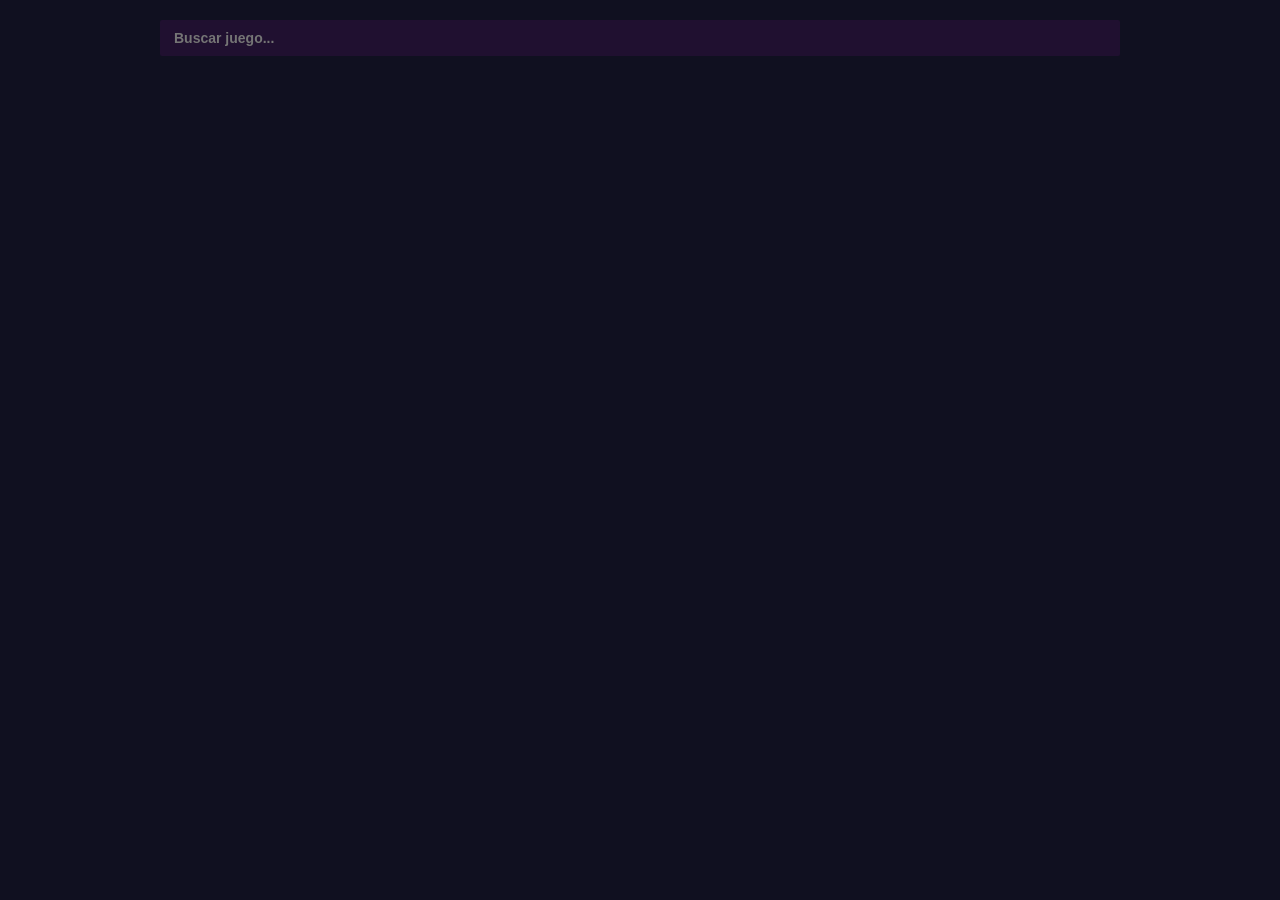
==== index.html @ 11ad7fc9 "Update index.html" ====
<!DOCTYPE html>
<html lang="es">
<head>
    <meta charset="UTF-8">
    <meta name="viewport" content="width=device-width, initial-scale=1.0">
    <title>Lumina Web</title>
    <link rel="icon" type="image/x-icon" href="icon.ico">
    <style>
        * {
            box-sizing: border-box;
            margin: 0;
            padding: 0;
            font-family: Arial, Helvetica, sans-serif;
        }

        body {
            background-color: #101020;
            color: #ffffff;
            display: flex;
            justify-content: center;
            padding: 20px;
        }

        .container {
            width: 100%;
            max-width: 960px;
            margin: 0 auto;
            background-color: #101020;
            display: flex;
            flex-direction: column;
            gap: 15px;
        }

        .search-container {
            width: 100%;
        }

        .search-input {
            width: 100%;
            background-color: #201030;
            color: #ffffff;
            border: none;
            padding: 10px 14px;
            font-size: 14px;
            font-weight: bold;
            border-radius: 2px;
            outline: none;
            transition: background-color 0.2s;
        }

        .search-input:hover, .search-input:focus {
            background-color: #201040;
        }

        .games-list {
            display: flex;
            flex-direction: column;
            gap: 10px;
        }

        .game-card {
            background-color: #101020;
            border: 2px solid #101040;
            border-radius: 4px;
            padding: 10px 20px;
            display: flex;
            align-items: center;
            gap: 15px;
            cursor: pointer;
            transition: background-color 0.2s, border-color 0.2s;
        }

        .game-card:hover {
            background-color: #201040;
            border-color: #202060;
        }

        .game-image {
            width: 160px;
            height: 64px;
            object-fit: cover;
            border-radius: 3px;
            background-color: #101020;
        }

        .game-info {
            display: flex;
            flex-direction: column;
            gap: 4px;
            flex-grow: 1;
        }

        .game-title {
            font-size: 20px;
            font-weight: bold;
        }

        .game-font {
            color: #808080;
            font-size: 12px;
        }

        .btn-download {
            background-color: #608010;
            color: white;
            font-size: 16px;
            font-weight: bold;
            padding: 10px 20px;
            border: none;
            border-radius: 2px;
            cursor: pointer;
            text-decoration: none;
            display: inline-block;
            text-align: center;
            transition: background-color 0.2s;
        }

        .btn-download:hover {
            background-color: #60a010;
        }

        .modal {
            display: none;
            position: fixed;
            top: 0;
            left: 0;
            width: 100%;
            height: 100%;
            background-color: rgba(16, 16, 32, 0.95);
            justify-content: center;
            align-items: center;
            padding: 20px;
            z-index: 100;
        }

        .modal-content {
            background-color: #101020;
            border: 2px solid #101040;
            border-radius: 4px;
            max-width: 800px;
            width: 100%;
            padding: 20px;
            display: flex;
            flex-direction: column;
            gap: 20px;
            max-height: 90vh;
            overflow-y: auto;
        }

        .btn-back {
            align-self: flex-start;
            background-color: #402060;
            color: #ffffff;
            border: none;
            padding: 8px 15px;
            font-weight: bold;
            border-radius: 2px;
            cursor: pointer;
        }

        .btn-back:hover {
            background-color: #403080;
        }

        .modal-header {
            display: flex;
            gap: 15px;
            align-items: center;
            background-color: #101020;
            border: 2px solid #101040;
            padding: 10px;
            border-radius: 4px;
        }

        .modal-image {
            width: 240px;
            height: 96px;
            object-fit: cover;
            border-radius: 3px;
        }

        .modal-title {
            font-size: 28px;
            font-weight: bold;
        }

        .modal-font {
            color: #808080;
            font-size: 14px;
            font-weight: bold;
        }

        .modal-body {
            display: flex;
            justify-content: space-between;
            gap: 20px;
            flex-wrap: wrap;
        }

        .modal-desc {
            flex: 1;
            font-size: 14px;
            line-height: 1.6;
            min-width: 300px;
        }

        .btn-download-large {
            background-color: #608010;
            color: white;
            font-size: 20px;
            font-weight: bold;
            padding: 15px 30px;
            border: none;
            border-radius: 2px;
            text-decoration: none;
            text-align: center;
            align-self: flex-start;
            transition: background-color 0.2s;
        }

        .btn-download-large:hover {
            background-color: #60a010;
        }
    </style>
</head>
<body>

    <div class="container">
        <div class="search-container">
            <input type="text" id="searchInput" class="search-input" placeholder="Buscar juego...">
        </div>

        <div id="gamesList" class="games-list"></div>
    </div>

    <div id="gameModal" class="modal">
        <div class="modal-content">
            <button class="btn-back" onclick="closeModal()">VOLVER</button>
            
            <div class="modal-header">
                <img id="modalImg" class="modal-image" src="" alt="Juego">
                <div>
                    <div id="modalTitle" class="modal-title"></div>
                    <div id="modalFont" class="modal-font"></div>
                </div>
            </div>

            <div class="modal-body">
                <div id="modalDesc" class="modal-desc"></div>
                <a id="modalDownloadBtn" class="btn-download-large" href="" download>Descargar</a>
            </div>
        </div>
    </div>

    <script>
        let gamesData = [];

        const gamesList = document.getElementById('gamesList');
        const searchInput = document.getElementById('searchInput');
        const mobile = /Android|webOS|iPhone|iPad|iPod|BlackBerry|IEMobile|Opera Mini/i.test(navigator.userAgent);

        async function loadIndexJson() {
            try {
                const response = await fetch(mobile ? 'indexMobile.json' : 'index.json');
                if (!response.ok) {
                    throw new Error(`Error al cargar index.json: ${response.status}`);
                }
                gamesData = await response.json();
                renderGames(gamesData);
            } catch (error) {
                console.error("Error cargando el archivo de catálogo:", error);
                gamesList.innerHTML = '<div style="text-align:center; padding: 20px; color:#808080;">No se pudo cargar el archivo index.json. Asegúrate de ejecutar la página desde un servidor local.</div>';
            }
        }

        function renderGames(data) {
            gamesList.innerHTML = '';
            if (!data || data.length === 0) {
                gamesList.innerHTML = '<div style="text-align:center; padding: 20px; color:#808080;">No hay juegos disponibles.</div>';
                return;
            }

            data.forEach(game => {
                const card = document.createElement('div');
                card.className = 'game-card';
                card.onclick = () => openModal(game);

                card.innerHTML = `
                    <img class="game-image" src="${game.image}" alt="${game.name}">
                    <div class="game-info">
                        <div class="game-title">${game.name}</div>
                        <div class="game-font">Fuente: ${game.font || 'Desconocida'}</div>
                    </div>
                    {mobile ? `` : `<a class="btn-download" href="${game.url}" target="_blank" onclick="event.stopPropagation()">Descargar</a>`}
                `;
                gamesList.appendChild(card);
            });
        }

        searchInput.addEventListener('input', (e) => {
            const text = e.target.value.toLowerCase().trim();
            const filtered = gamesData.filter(g => g.name.toLowerCase().includes(text));
            renderGames(filtered);
        });

        function openModal(game) {
            document.getElementById('modalImg').src = game.image;
            document.getElementById('modalTitle').textContent = game.name;
            document.getElementById('modalFont').textContent = `Fuente: ${game.font || 'Desconocida'}`;
            document.getElementById('modalDownloadBtn').href = game.url;

            const info = game.info || ["Sin descripción", "N/A", "N/A", "N/A", "N/A"];

            document.getElementById('modalDesc').innerHTML = `
                <b>Descripción:</b><br>${info[0]}<br><br>
                <b>Requisitos Mínimos:</b><br>
                - CPU: ${info[1]}<br>
                - GPU: ${info[2]}<br>
                - RAM: ${info[3]} GB<br>
                - Almacenamiento: ${info[4]}
            `;

            document.getElementById('gameModal').style.display = 'flex';
        }

        function closeModal() {
            document.getElementById('gameModal').style.display = 'none';
        }

        loadIndexJson();
    </script>
</body>
</html>
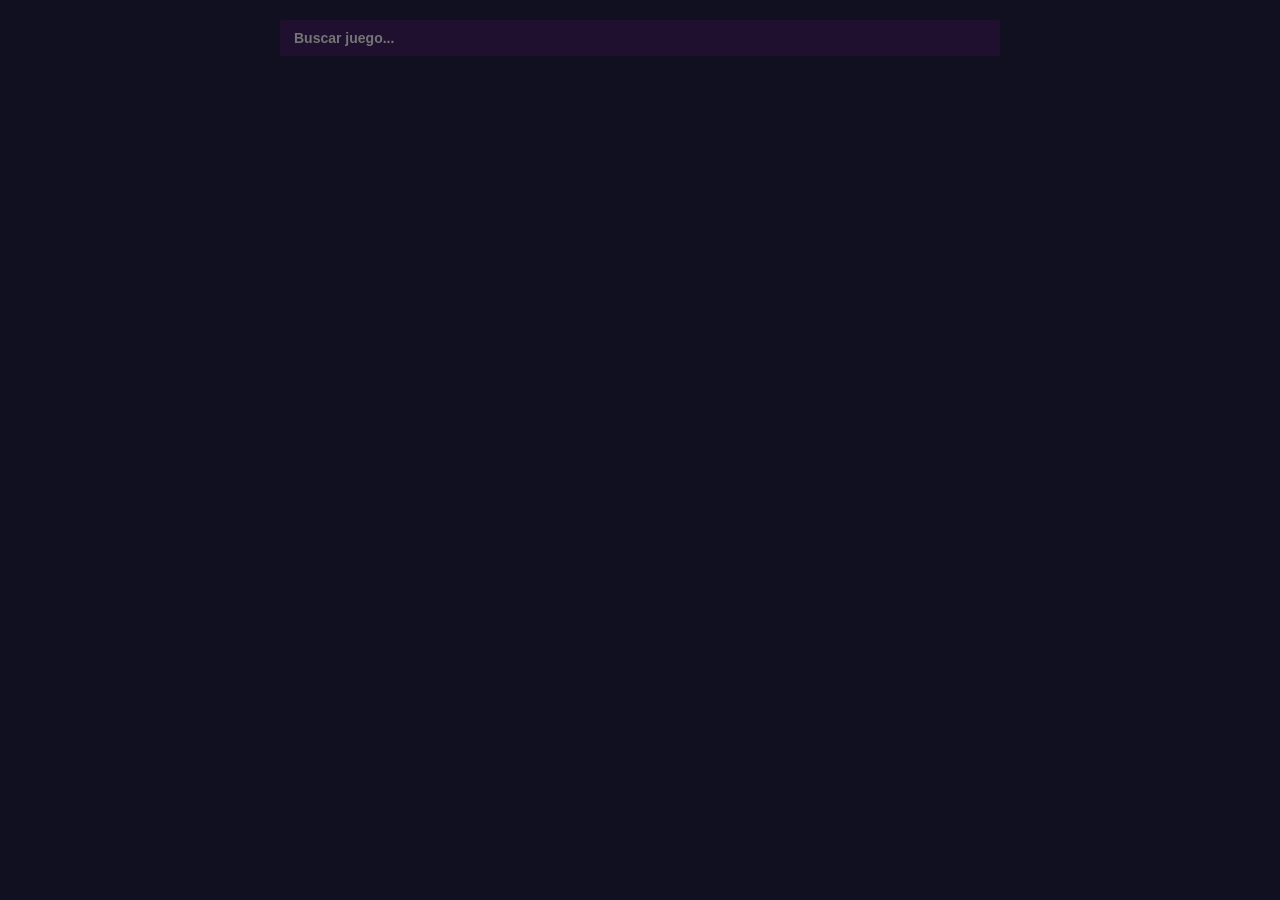
==== commit bb3600e3: "Update index.html" ====
--- a/index.html
+++ b/index.html
@@ -22,13 +22,14 @@
         }
 
         .container {
-            width: 100%;
-            max-width: 960px;
-            margin: 0 auto;
+            width: 720px;
+            max-width: 720px;
             background-color: #101020;
             display: flex;
             flex-direction: column;
             gap: 15px;
+            transform-origin: top center;
+            transition: transform 0.1s ease-out;
         }
 
         .search-container {
@@ -257,7 +258,24 @@
 
         const gamesList = document.getElementById('gamesList');
         const searchInput = document.getElementById('searchInput');
-        const mobile = /Android|webOS|iPhone|iPad|iPod|BlackBerry|IEMobile|Opera Mini/i.test(navigator.userAgent);
+        const mobile = /Android|webOS|iPhone|iPad|iPod|BlackBerry|IEMobile|Opera Mini/i.test(navigator.userAgent);}
+
+        function adjustScale() {
+            const container = document.getElementById('mainContainer');
+            const anchoVentana = window.innerWidth - 20;
+            
+            if (anchoVentana < 720) {
+                const escala = anchoVentana / 720;
+                container.style.transform = `scale(${escala})`;
+                container.style.marginBottom = `${(container.offsetHeight * (1 - escala)) * -1}px`;
+            } else {
+                container.style.transform = 'scale(1)';
+                container.style.marginBottom = '0px';
+            }
+        }
+
+        window.addEventListener('resize', adjustScale);
+        window.addEventListener('load', adjustScale);
 
         async function loadIndexJson() {
             try {
@@ -291,10 +309,11 @@
                         <div class="game-title">${game.name}</div>
                         <div class="game-font">Fuente: ${game.font || 'Desconocida'}</div>
                     </div>
-                    {mobile ? `` : `<a class="btn-download" href="${game.url}" target="_blank" onclick="event.stopPropagation()">Descargar</a>`}
+                    <a class="btn-download" href="${game.url}" target="_blank" onclick="event.stopPropagation()">Descargar</a>
                 `;
                 gamesList.appendChild(card);
             });
+            adjustScale();
         }
 
         searchInput.addEventListener('input', (e) => {
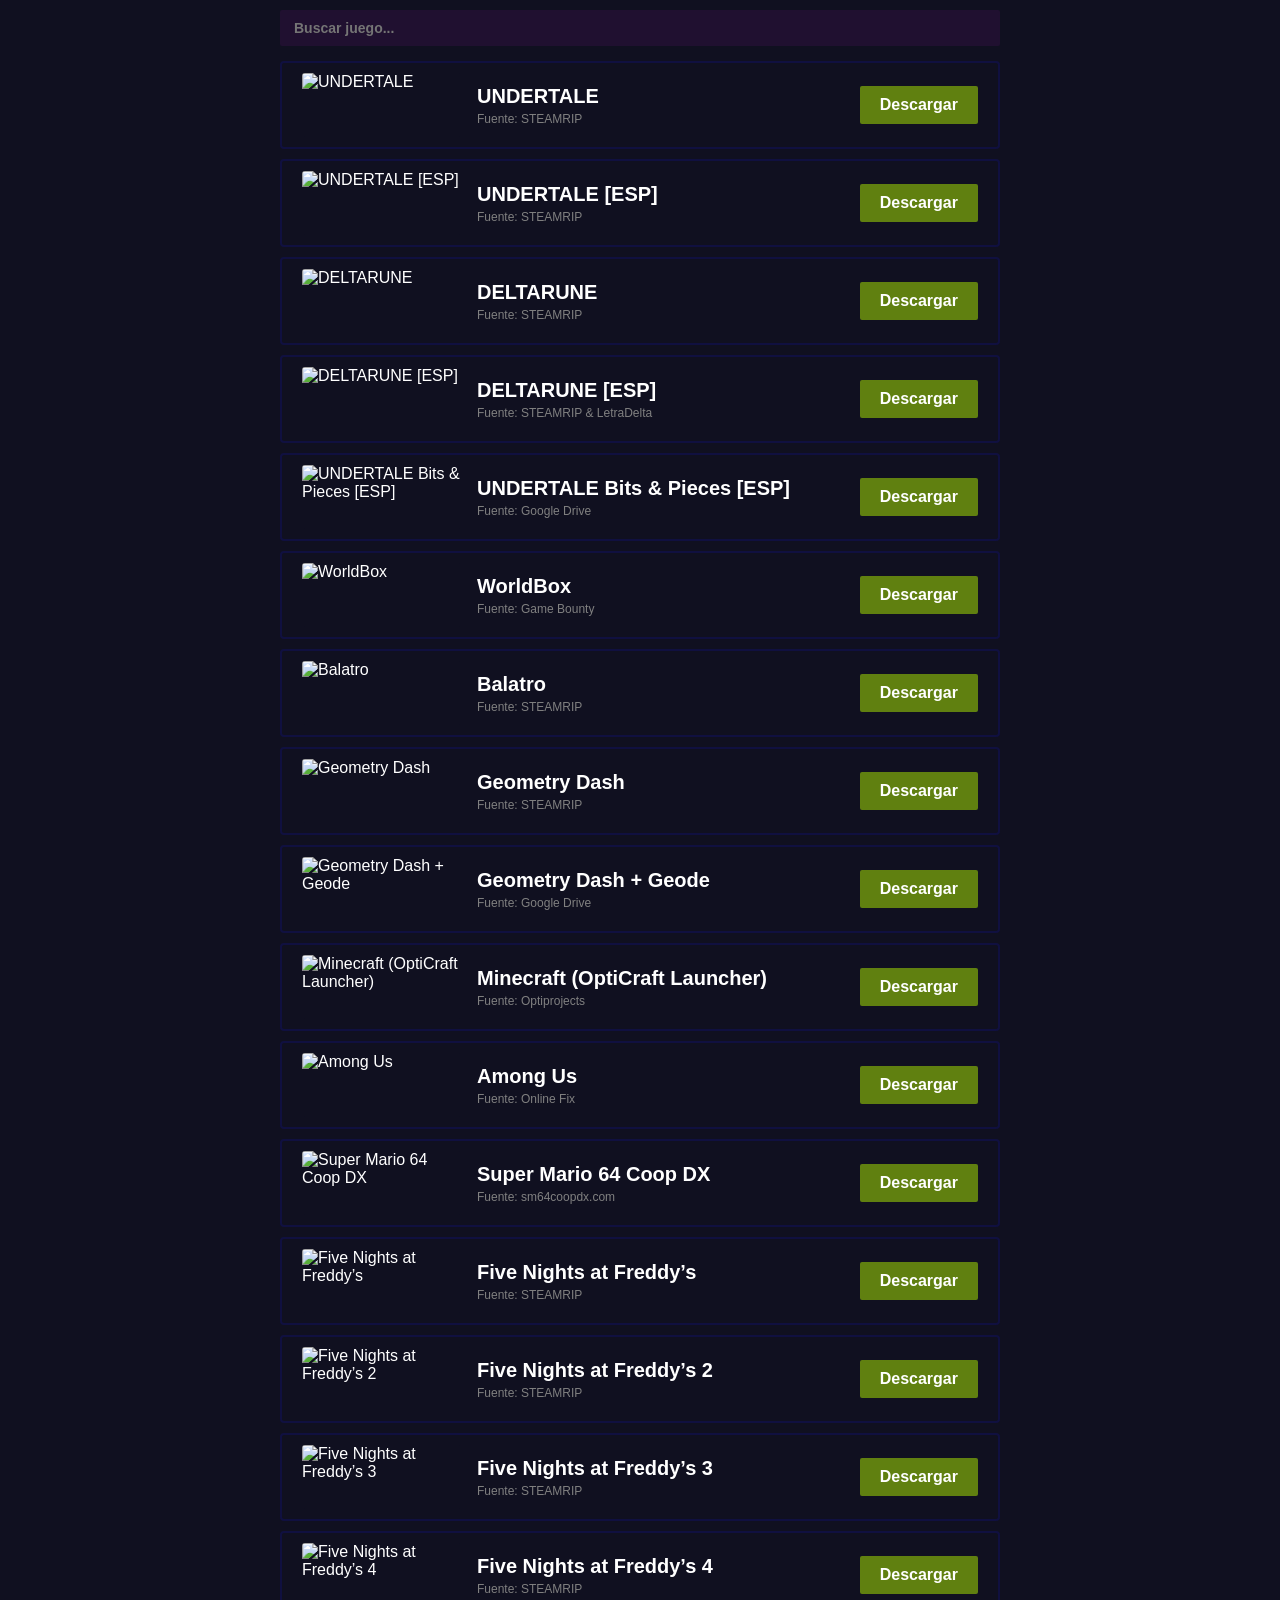
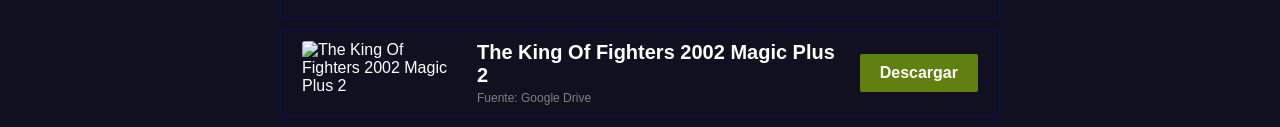
==== commit 4d5df26d: "Update index.html" ====
--- a/index.html
+++ b/index.html
@@ -18,7 +18,10 @@
             color: #ffffff;
             display: flex;
             justify-content: center;
-            padding: 20px;
+            align-items: flex-start;
+            min-height: 100vh;
+            padding: 10px;
+            overflow-x: hidden;
         }
 
         .container {
@@ -82,6 +85,7 @@
             object-fit: cover;
             border-radius: 3px;
             background-color: #101020;
+            flex-shrink: 0;
         }
 
         .game-info {
@@ -113,6 +117,7 @@
             text-decoration: none;
             display: inline-block;
             text-align: center;
+            flex-shrink: 0;
             transition: background-color 0.2s;
         }
 
@@ -138,7 +143,7 @@
             background-color: #101020;
             border: 2px solid #101040;
             border-radius: 4px;
-            max-width: 800px;
+            max-width: 720px;
             width: 100%;
             padding: 20px;
             display: flex;
@@ -226,7 +231,7 @@
 </head>
 <body>
 
-    <div class="container">
+    <div class="container" id="mainContainer">
         <div class="search-container">
             <input type="text" id="searchInput" class="search-input" placeholder="Buscar juego...">
         </div>
@@ -258,9 +263,8 @@
 
         const gamesList = document.getElementById('gamesList');
         const searchInput = document.getElementById('searchInput');
-        const mobile = /Android|webOS|iPhone|iPad|iPod|BlackBerry|IEMobile|Opera Mini/i.test(navigator.userAgent);}
-
-        function adjustScale() {
+
+        function ajustarEscala() {
             const container = document.getElementById('mainContainer');
             const anchoVentana = window.innerWidth - 20;
             
@@ -274,20 +278,25 @@
             }
         }
 
-        window.addEventListener('resize', adjustScale);
-        window.addEventListener('load', adjustScale);
+        window.addEventListener('resize', ajustarEscala);
+        window.addEventListener('load', ajustarEscala);
 
         async function loadIndexJson() {
             try {
-                const response = await fetch(mobile ? 'indexMobile.json' : 'index.json');
+                const esCelular = window.innerWidth <= 720 || /Android|webOS|iPhone|iPad|iPod|BlackBerry|IEMobile|Opera Mini/i.test(navigator.userAgent);
+                const archivoJson = esCelular ? 'indexMobile.json' : 'index.json';
+                
+                const response = await fetch(archivoJson);
                 if (!response.ok) {
-                    throw new Error(`Error al cargar index.json: ${response.status}`);
+                    throw new Error(`Error al cargar ${archivoJson}: ${response.status}`);
                 }
                 gamesData = await response.json();
                 renderGames(gamesData);
+                
+                setTimeout(ajustarEscala, 50);
             } catch (error) {
                 console.error("Error cargando el archivo de catálogo:", error);
-                gamesList.innerHTML = '<div style="text-align:center; padding: 20px; color:#808080;">No se pudo cargar el archivo index.json. Asegúrate de ejecutar la página desde un servidor local.</div>';
+                gamesList.innerHTML = '<div style="text-align:center; padding: 20px; color:#808080;">No se pudo cargar el archivo del catálogo. Asegúrate de ejecutar la página desde un servidor local.</div>';
             }
         }
 
@@ -313,7 +322,7 @@
                 `;
                 gamesList.appendChild(card);
             });
-            adjustScale();
+            ajustarEscala();
         }
 
         searchInput.addEventListener('input', (e) => {
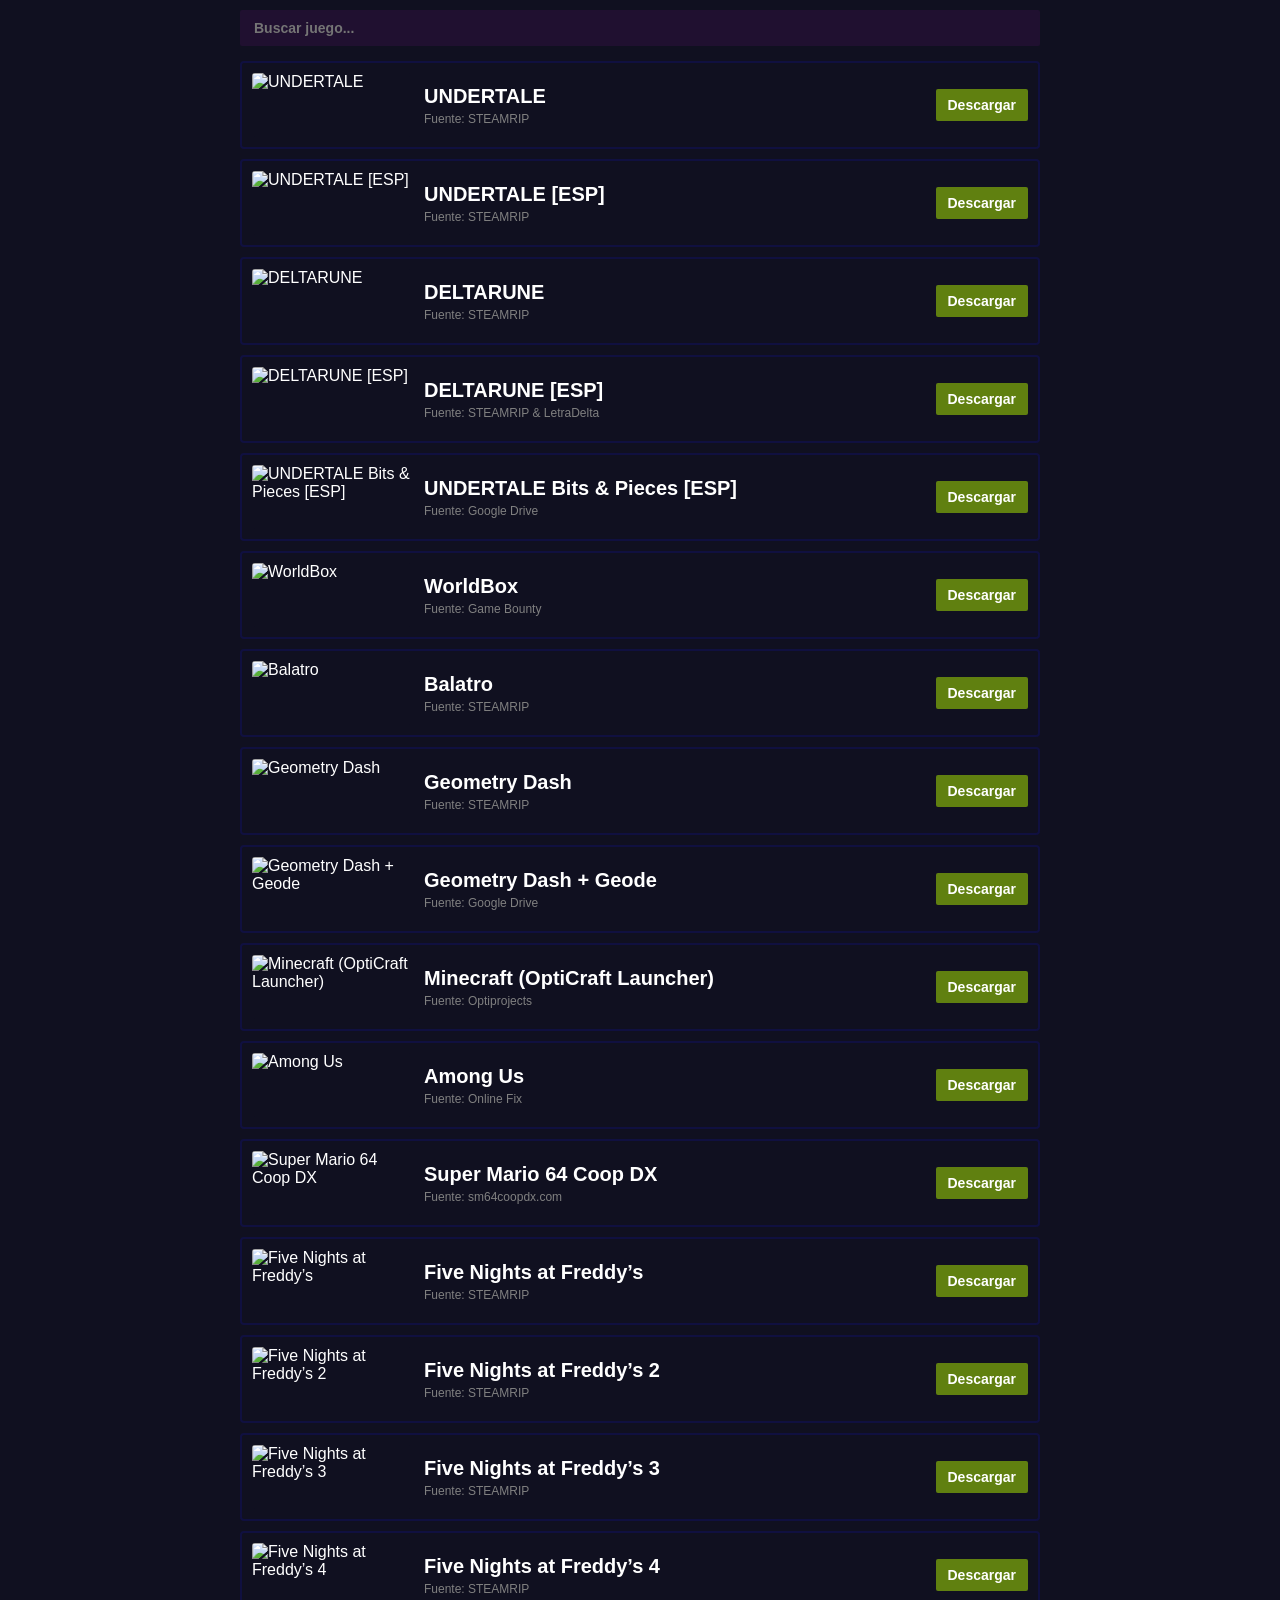
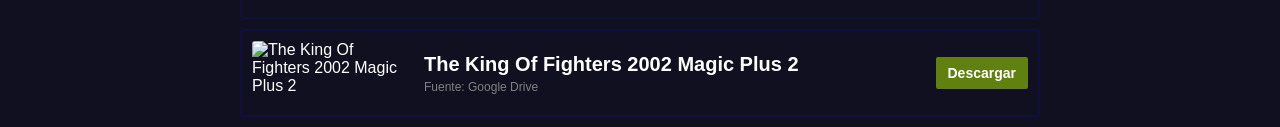
==== commit 4ead8c41: "Update index.html" ====
--- a/index.html
+++ b/index.html
@@ -18,21 +18,16 @@
             color: #ffffff;
             display: flex;
             justify-content: center;
-            align-items: flex-start;
-            min-height: 100vh;
             padding: 10px;
-            overflow-x: hidden;
         }
 
         .container {
-            width: 720px;
-            max-width: 720px;
+            width: 100%;
+            max-width: 800px;
             background-color: #101020;
             display: flex;
             flex-direction: column;
             gap: 15px;
-            transform-origin: top center;
-            transition: transform 0.1s ease-out;
         }
 
         .search-container {
@@ -66,10 +61,10 @@
             background-color: #101020;
             border: 2px solid #101040;
             border-radius: 4px;
-            padding: 10px 20px;
+            padding: 10px;
             display: flex;
             align-items: center;
-            gap: 15px;
+            gap: 12px;
             cursor: pointer;
             transition: background-color 0.2s, border-color 0.2s;
         }
@@ -80,8 +75,8 @@
         }
 
         .game-image {
-            width: 160px;
-            height: 64px;
+            width: 120px;
+            height: 48px;
             object-fit: cover;
             border-radius: 3px;
             background-color: #101020;
@@ -93,11 +88,15 @@
             flex-direction: column;
             gap: 4px;
             flex-grow: 1;
+            min-width: 0;
         }
 
         .game-title {
-            font-size: 20px;
-            font-weight: bold;
+            font-size: 16px;
+            font-weight: bold;
+            white-space: nowrap;
+            overflow: hidden;
+            text-overflow: ellipsis;
         }
 
         .game-font {
@@ -108,9 +107,9 @@
         .btn-download {
             background-color: #608010;
             color: white;
-            font-size: 16px;
-            font-weight: bold;
-            padding: 10px 20px;
+            font-size: 14px;
+            font-weight: bold;
+            padding: 8px 12px;
             border: none;
             border-radius: 2px;
             cursor: pointer;
@@ -135,7 +134,7 @@
             background-color: rgba(16, 16, 32, 0.95);
             justify-content: center;
             align-items: center;
-            padding: 20px;
+            padding: 10px;
             z-index: 100;
         }
 
@@ -143,13 +142,13 @@
             background-color: #101020;
             border: 2px solid #101040;
             border-radius: 4px;
-            max-width: 720px;
-            width: 100%;
-            padding: 20px;
-            display: flex;
-            flex-direction: column;
-            gap: 20px;
-            max-height: 90vh;
+            max-width: 700px;
+            width: 100%;
+            padding: 15px;
+            display: flex;
+            flex-direction: column;
+            gap: 15px;
+            max-height: 95vh;
             overflow-y: auto;
         }
 
@@ -170,68 +169,75 @@
 
         .modal-header {
             display: flex;
-            gap: 15px;
+            gap: 12px;
             align-items: center;
             background-color: #101020;
             border: 2px solid #101040;
             padding: 10px;
             border-radius: 4px;
+            flex-wrap: wrap;
         }
 
         .modal-image {
-            width: 240px;
-            height: 96px;
+            width: 160px;
+            height: 64px;
             object-fit: cover;
             border-radius: 3px;
         }
 
         .modal-title {
-            font-size: 28px;
+            font-size: 20px;
             font-weight: bold;
         }
 
         .modal-font {
             color: #808080;
-            font-size: 14px;
+            font-size: 12px;
             font-weight: bold;
         }
 
         .modal-body {
             display: flex;
-            justify-content: space-between;
-            gap: 20px;
-            flex-wrap: wrap;
+            flex-direction: column;
+            gap: 15px;
         }
 
         .modal-desc {
-            flex: 1;
             font-size: 14px;
             line-height: 1.6;
-            min-width: 300px;
         }
 
         .btn-download-large {
             background-color: #608010;
             color: white;
-            font-size: 20px;
-            font-weight: bold;
-            padding: 15px 30px;
+            font-size: 18px;
+            font-weight: bold;
+            padding: 12px 20px;
             border: none;
             border-radius: 2px;
             text-decoration: none;
             text-align: center;
-            align-self: flex-start;
+            width: 100%;
             transition: background-color 0.2s;
         }
 
         .btn-download-large:hover {
             background-color: #60a010;
+        }
+
+        @media (min-width: 600px) {
+            .game-image { width: 160px; height: 64px; }
+            .game-title { font-size: 20px; }
+            .modal-image { width: 240px; height: 96px; }
+            .modal-title { font-size: 28px; }
+            .modal-body { flex-direction: row; justify-content: space-between; }
+            .btn-download-large { width: auto; align-self: flex-start; padding: 15px 30px; }
         }
     </style>
 </head>
 <body>
 
-    <div class="container" id="mainContainer">
+    <div class="container">
         <div class="search-container">
             <input type="text" id="searchInput" class="search-input" placeholder="Buscar juego...">
         </div>
@@ -263,40 +269,19 @@
 
         const gamesList = document.getElementById('gamesList');
         const searchInput = document.getElementById('searchInput');
-
-        function ajustarEscala() {
-            const container = document.getElementById('mainContainer');
-            const anchoVentana = window.innerWidth - 20;
-            
-            if (anchoVentana < 720) {
-                const escala = anchoVentana / 720;
-                container.style.transform = `scale(${escala})`;
-                container.style.marginBottom = `${(container.offsetHeight * (1 - escala)) * -1}px`;
-            } else {
-                container.style.transform = 'scale(1)';
-                container.style.marginBottom = '0px';
-            }
-        }
-
-        window.addEventListener('resize', ajustarEscala);
-        window.addEventListener('load', ajustarEscala);
+        const mobile = window.innerWidth <= 768 || /Android|webOS|iPhone|iPad|iPod|BlackBerry|IEMobile|Opera Mini/i.test(navigator.userAgent);
 
         async function loadIndexJson() {
             try {
-                const esCelular = window.innerWidth <= 720 || /Android|webOS|iPhone|iPad|iPod|BlackBerry|IEMobile|Opera Mini/i.test(navigator.userAgent);
-                const archivoJson = esCelular ? 'indexMobile.json' : 'index.json';
-                
-                const response = await fetch(archivoJson);
+                const response = await fetch(mobile ? 'indexMobile.json' : 'index.json');
                 if (!response.ok) {
-                    throw new Error(`Error al cargar ${archivoJson}: ${response.status}`);
+                    throw new Error(`Error al cargar index.json: ${response.status}`);
                 }
                 gamesData = await response.json();
                 renderGames(gamesData);
-                
-                setTimeout(ajustarEscala, 50);
             } catch (error) {
                 console.error("Error cargando el archivo de catálogo:", error);
-                gamesList.innerHTML = '<div style="text-align:center; padding: 20px; color:#808080;">No se pudo cargar el archivo del catálogo. Asegúrate de ejecutar la página desde un servidor local.</div>';
+                gamesList.innerHTML = '<div style="text-align:center; padding: 20px; color:#808080;">No se pudo cargar el archivo index.json. Asegúrate de ejecutar la página desde un servidor local.</div>';
             }
         }
 
@@ -322,7 +307,6 @@
                 `;
                 gamesList.appendChild(card);
             });
-            ajustarEscala();
         }
 
         searchInput.addEventListener('input', (e) => {
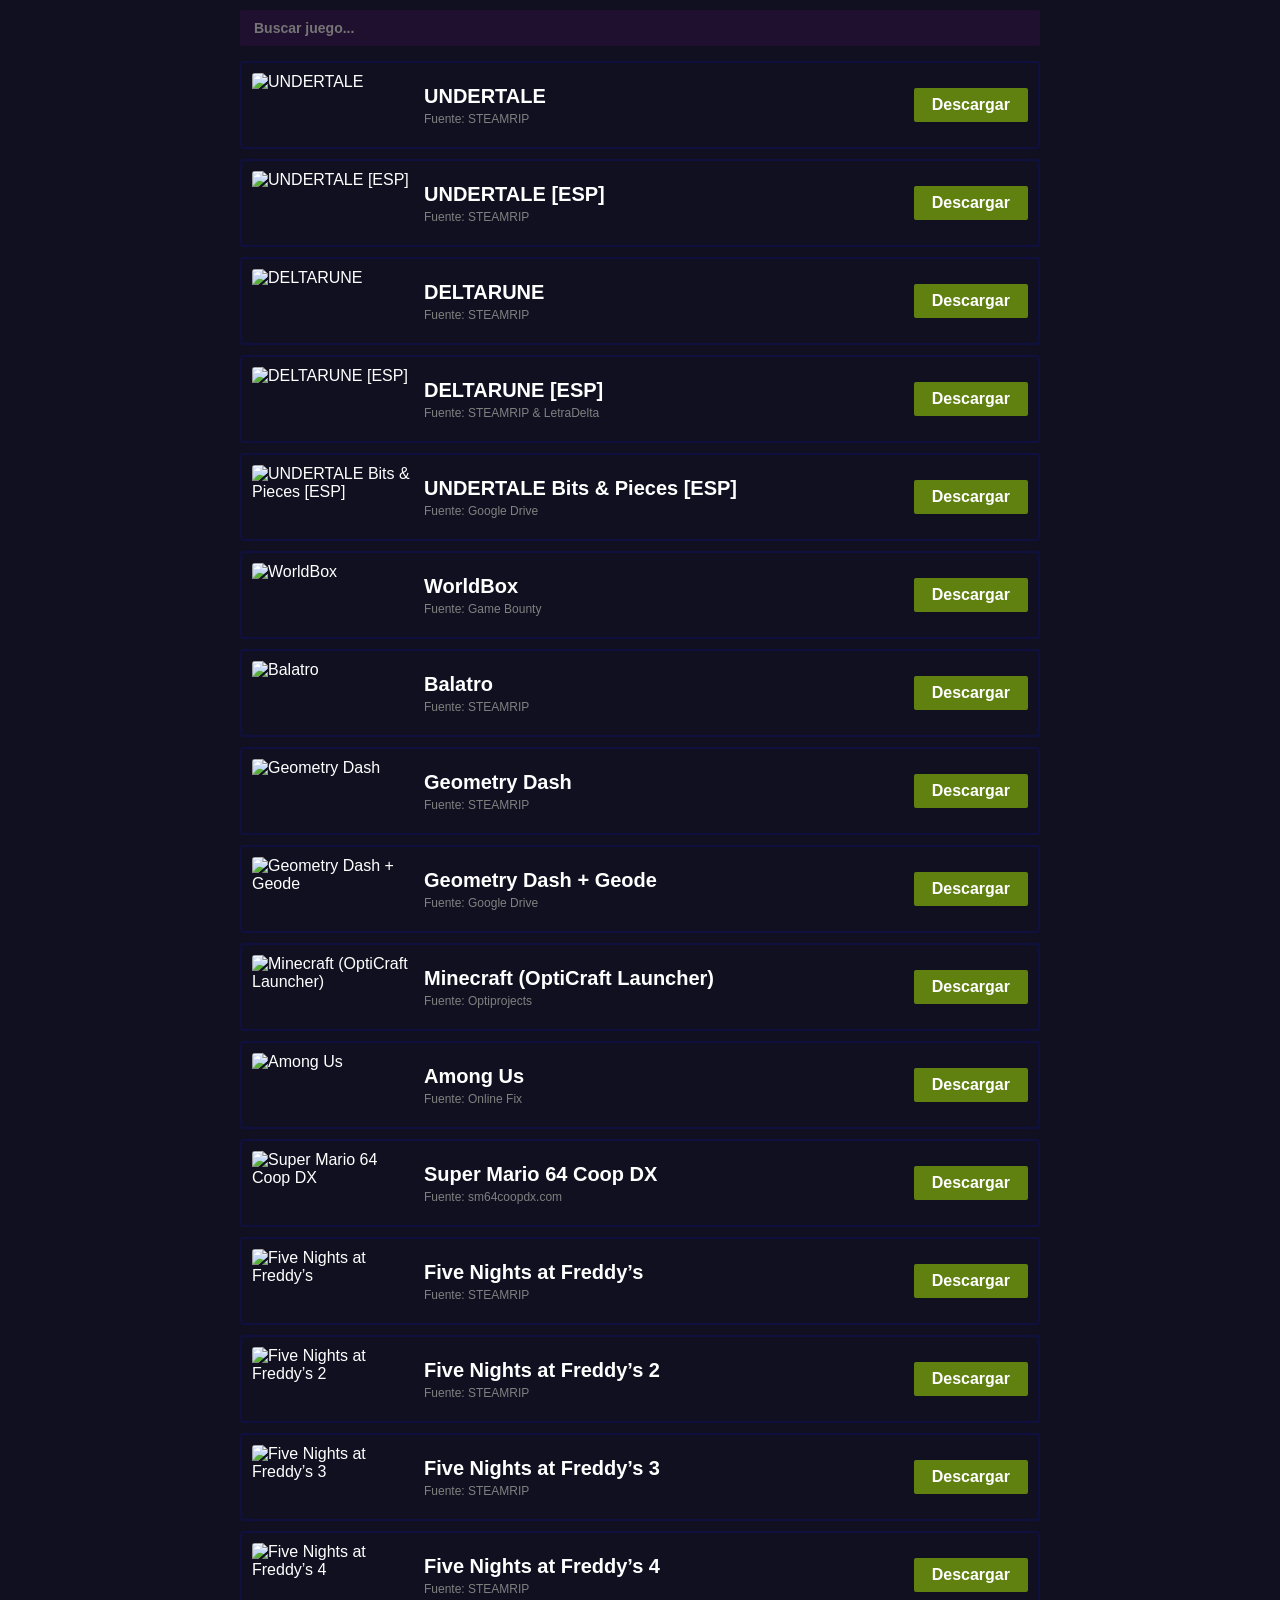
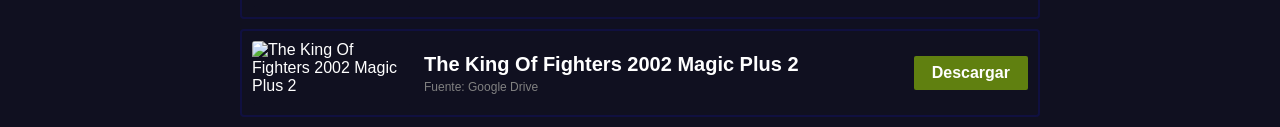
==== commit 6ca471e5: "Update index.html" ====
--- a/index.html
+++ b/index.html
@@ -107,9 +107,9 @@
         .btn-download {
             background-color: #608010;
             color: white;
-            font-size: 14px;
-            font-weight: bold;
-            padding: 8px 12px;
+            font-size: 16px;
+            font-weight: bold;
+            padding: 8px 18px;
             border: none;
             border-radius: 2px;
             cursor: pointer;
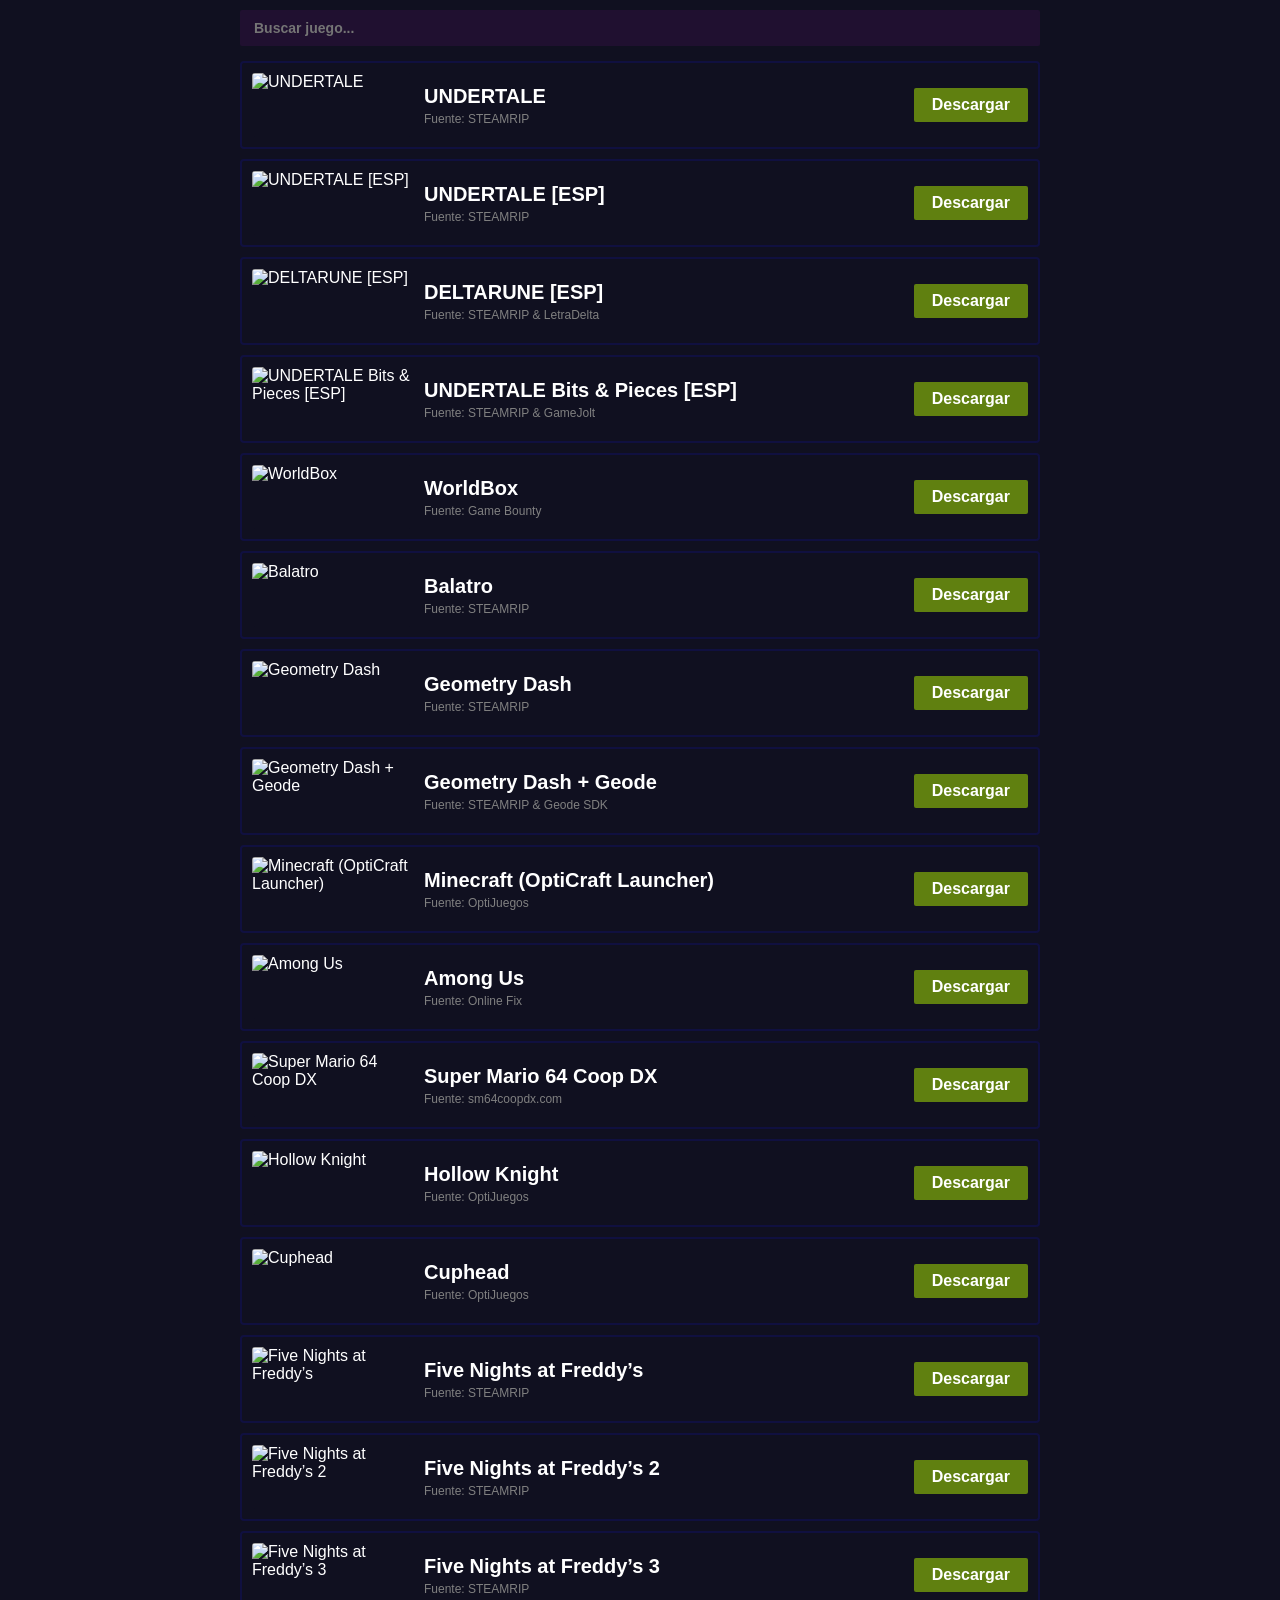
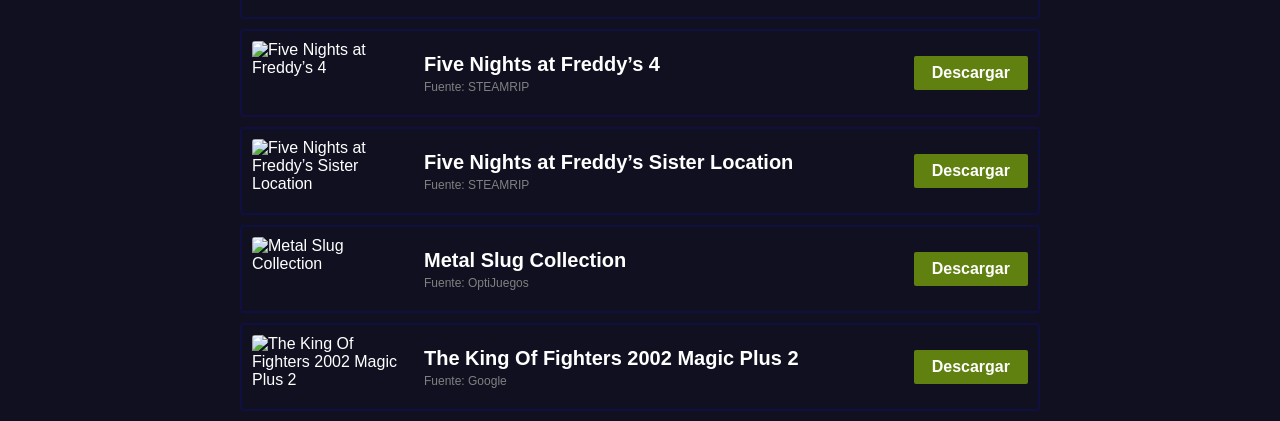
==== commit e8688f29: "Update index.html" ====
--- a/index.html
+++ b/index.html
@@ -4,240 +4,14 @@
     <meta charset="UTF-8">
     <meta name="viewport" content="width=device-width, initial-scale=1.0">
     <title>Lumina Web</title>
+    <meta name="description" content="Lumina Games Web">
     <link rel="icon" type="image/x-icon" href="icon.ico">
-    <style>
-        * {
-            box-sizing: border-box;
-            margin: 0;
-            padding: 0;
-            font-family: Arial, Helvetica, sans-serif;
-        }
-
-        body {
-            background-color: #101020;
-            color: #ffffff;
-            display: flex;
-            justify-content: center;
-            padding: 10px;
-        }
-
-        .container {
-            width: 100%;
-            max-width: 800px;
-            background-color: #101020;
-            display: flex;
-            flex-direction: column;
-            gap: 15px;
-        }
-
-        .search-container {
-            width: 100%;
-        }
-
-        .search-input {
-            width: 100%;
-            background-color: #201030;
-            color: #ffffff;
-            border: none;
-            padding: 10px 14px;
-            font-size: 14px;
-            font-weight: bold;
-            border-radius: 2px;
-            outline: none;
-            transition: background-color 0.2s;
-        }
-
-        .search-input:hover, .search-input:focus {
-            background-color: #201040;
-        }
-
-        .games-list {
-            display: flex;
-            flex-direction: column;
-            gap: 10px;
-        }
-
-        .game-card {
-            background-color: #101020;
-            border: 2px solid #101040;
-            border-radius: 4px;
-            padding: 10px;
-            display: flex;
-            align-items: center;
-            gap: 12px;
-            cursor: pointer;
-            transition: background-color 0.2s, border-color 0.2s;
-        }
-
-        .game-card:hover {
-            background-color: #201040;
-            border-color: #202060;
-        }
-
-        .game-image {
-            width: 120px;
-            height: 48px;
-            object-fit: cover;
-            border-radius: 3px;
-            background-color: #101020;
-            flex-shrink: 0;
-        }
-
-        .game-info {
-            display: flex;
-            flex-direction: column;
-            gap: 4px;
-            flex-grow: 1;
-            min-width: 0;
-        }
-
-        .game-title {
-            font-size: 16px;
-            font-weight: bold;
-            white-space: nowrap;
-            overflow: hidden;
-            text-overflow: ellipsis;
-        }
-
-        .game-font {
-            color: #808080;
-            font-size: 12px;
-        }
-
-        .btn-download {
-            background-color: #608010;
-            color: white;
-            font-size: 16px;
-            font-weight: bold;
-            padding: 8px 18px;
-            border: none;
-            border-radius: 2px;
-            cursor: pointer;
-            text-decoration: none;
-            display: inline-block;
-            text-align: center;
-            flex-shrink: 0;
-            transition: background-color 0.2s;
-        }
-
-        .btn-download:hover {
-            background-color: #60a010;
-        }
-
-        .modal {
-            display: none;
-            position: fixed;
-            top: 0;
-            left: 0;
-            width: 100%;
-            height: 100%;
-            background-color: rgba(16, 16, 32, 0.95);
-            justify-content: center;
-            align-items: center;
-            padding: 10px;
-            z-index: 100;
-        }
-
-        .modal-content {
-            background-color: #101020;
-            border: 2px solid #101040;
-            border-radius: 4px;
-            max-width: 700px;
-            width: 100%;
-            padding: 15px;
-            display: flex;
-            flex-direction: column;
-            gap: 15px;
-            max-height: 95vh;
-            overflow-y: auto;
-        }
-
-        .btn-back {
-            align-self: flex-start;
-            background-color: #402060;
-            color: #ffffff;
-            border: none;
-            padding: 8px 15px;
-            font-weight: bold;
-            border-radius: 2px;
-            cursor: pointer;
-        }
-
-        .btn-back:hover {
-            background-color: #403080;
-        }
-
-        .modal-header {
-            display: flex;
-            gap: 12px;
-            align-items: center;
-            background-color: #101020;
-            border: 2px solid #101040;
-            padding: 10px;
-            border-radius: 4px;
-            flex-wrap: wrap;
-        }
-
-        .modal-image {
-            width: 160px;
-            height: 64px;
-            object-fit: cover;
-            border-radius: 3px;
-        }
-
-        .modal-title {
-            font-size: 20px;
-            font-weight: bold;
-        }
-
-        .modal-font {
-            color: #808080;
-            font-size: 12px;
-            font-weight: bold;
-        }
-
-        .modal-body {
-            display: flex;
-            flex-direction: column;
-            gap: 15px;
-        }
-
-        .modal-desc {
-            font-size: 14px;
-            line-height: 1.6;
-        }
-
-        .btn-download-large {
-            background-color: #608010;
-            color: white;
-            font-size: 18px;
-            font-weight: bold;
-            padding: 12px 20px;
-            border: none;
-            border-radius: 2px;
-            text-decoration: none;
-            text-align: center;
-            width: 100%;
-            transition: background-color 0.2s;
-        }
-
-        .btn-download-large:hover {
-            background-color: #60a010;
-        }
-
-        @media (min-width: 600px) {
-            .game-image { width: 160px; height: 64px; }
-            .game-title { font-size: 20px; }
-            .modal-image { width: 240px; height: 96px; }
-            .modal-title { font-size: 28px; }
-            .modal-body { flex-direction: row; justify-content: space-between; }
-            .btn-download-large { width: auto; align-self: flex-start; padding: 15px 30px; }
-        }
-    </style>
+    
+    <link rel="stylesheet" href="style.css">
 </head>
 <body>
 
-    <div class="container">
+    <div class="container" id="mainContainer">
         <div class="search-container">
             <input type="text" id="searchInput" class="search-input" placeholder="Buscar juego...">
         </div>
@@ -264,82 +38,6 @@
         </div>
     </div>
 
-    <script>
-        let gamesData = [];
-
-        const gamesList = document.getElementById('gamesList');
-        const searchInput = document.getElementById('searchInput');
-        const mobile = window.innerWidth <= 768 || /Android|webOS|iPhone|iPad|iPod|BlackBerry|IEMobile|Opera Mini/i.test(navigator.userAgent);
-
-        async function loadIndexJson() {
-            try {
-                const response = await fetch(mobile ? 'indexMobile.json' : 'index.json');
-                if (!response.ok) {
-                    throw new Error(`Error al cargar index.json: ${response.status}`);
-                }
-                gamesData = await response.json();
-                renderGames(gamesData);
-            } catch (error) {
-                console.error("Error cargando el archivo de catálogo:", error);
-                gamesList.innerHTML = '<div style="text-align:center; padding: 20px; color:#808080;">No se pudo cargar el archivo index.json. Asegúrate de ejecutar la página desde un servidor local.</div>';
-            }
-        }
-
-        function renderGames(data) {
-            gamesList.innerHTML = '';
-            if (!data || data.length === 0) {
-                gamesList.innerHTML = '<div style="text-align:center; padding: 20px; color:#808080;">No hay juegos disponibles.</div>';
-                return;
-            }
-
-            data.forEach(game => {
-                const card = document.createElement('div');
-                card.className = 'game-card';
-                card.onclick = () => openModal(game);
-
-                card.innerHTML = `
-                    <img class="game-image" src="${game.image}" alt="${game.name}">
-                    <div class="game-info">
-                        <div class="game-title">${game.name}</div>
-                        <div class="game-font">Fuente: ${game.font || 'Desconocida'}</div>
-                    </div>
-                    <a class="btn-download" href="${game.url}" target="_blank" onclick="event.stopPropagation()">Descargar</a>
-                `;
-                gamesList.appendChild(card);
-            });
-        }
-
-        searchInput.addEventListener('input', (e) => {
-            const text = e.target.value.toLowerCase().trim();
-            const filtered = gamesData.filter(g => g.name.toLowerCase().includes(text));
-            renderGames(filtered);
-        });
-
-        function openModal(game) {
-            document.getElementById('modalImg').src = game.image;
-            document.getElementById('modalTitle').textContent = game.name;
-            document.getElementById('modalFont').textContent = `Fuente: ${game.font || 'Desconocida'}`;
-            document.getElementById('modalDownloadBtn').href = game.url;
-
-            const info = game.info || ["Sin descripción", "N/A", "N/A", "N/A", "N/A"];
-
-            document.getElementById('modalDesc').innerHTML = `
-                <b>Descripción:</b><br>${info[0]}<br><br>
-                <b>Requisitos Mínimos:</b><br>
-                - CPU: ${info[1]}<br>
-                - GPU: ${info[2]}<br>
-                - RAM: ${info[3]} GB<br>
-                - Almacenamiento: ${info[4]}
-            `;
-
-            document.getElementById('gameModal').style.display = 'flex';
-        }
-
-        function closeModal() {
-            document.getElementById('gameModal').style.display = 'none';
-        }
-
-        loadIndexJson();
-    </script>
+    <script src="script.js"></script>
 </body>
 </html>
--- a/style.css
+++ b/style.css
@@ -0,0 +1,227 @@
+* {
+    box-sizing: border-box;
+    margin: 0;
+    padding: 0;
+    font-family: Arial, Helvetica, sans-serif;
+}
+
+body {
+    background-color: #101020;
+    color: #ffffff;
+    display: flex;
+    justify-content: center;
+    padding: 10px;
+}
+
+.container {
+    width: 100%;
+    max-width: 800px;
+    background-color: #101020;
+    display: flex;
+    flex-direction: column;
+    gap: 15px;
+}
+
+.search-container {
+    width: 100%;
+}
+
+.search-input {
+    width: 100%;
+    background-color: #201030;
+    color: #ffffff;
+    border: none;
+    padding: 10px 14px;
+    font-size: 14px;
+    font-weight: bold;
+    border-radius: 2px;
+    outline: none;
+    transition: background-color 0.2s;
+}
+
+.search-input:hover, .search-input:focus {
+    background-color: #201040;
+}
+
+.games-list {
+    display: flex;
+    flex-direction: column;
+    gap: 10px;
+}
+
+.game-card {
+    background-color: #101020;
+    border: 2px solid #101040;
+    border-radius: 4px;
+    padding: 10px;
+    display: flex;
+    align-items: center;
+    gap: 12px;
+    cursor: pointer;
+    transition: background-color 0.2s, border-color 0.2s;
+}
+
+.game-card:hover {
+    background-color: #201040;
+    border-color: #202060;
+}
+
+.game-image {
+    width: 120px;
+    height: 48px;
+    object-fit: cover;
+    border-radius: 3px;
+    background-color: #101020;
+    flex-shrink: 0;
+}
+
+.game-info {
+    display: flex;
+    flex-direction: column;
+    gap: 4px;
+    flex-grow: 1;
+    min-width: 0;
+}
+
+.game-title {
+    font-size: 16px;
+    font-weight: bold;
+    white-space: nowrap;
+    overflow: hidden;
+    text-overflow: ellipsis;
+}
+
+.game-font {
+    color: #808080;
+    font-size: 12px;
+}
+
+.btn-download {
+    background-color: #608010;
+    color: white;
+    font-size: 16px;
+    font-weight: bold;
+    padding: 8px 18px;
+    border: none;
+    border-radius: 2px;
+    cursor: pointer;
+    text-decoration: none;
+    display: inline-block;
+    text-align: center;
+    flex-shrink: 0;
+    transition: background-color 0.2s;
+}
+
+.btn-download:hover {
+    background-color: #60a010;
+}
+
+.modal {
+    display: none;
+    position: fixed;
+    top: 0;
+    left: 0;
+    width: 100%;
+    height: 100%;
+    background-color: rgba(16, 16, 32, 0.95);
+    justify-content: center;
+    align-items: center;
+    padding: 10px;
+    z-index: 100;
+}
+
+.modal-content {
+    background-color: #101020;
+    border: 2px solid #101040;
+    border-radius: 4px;
+    max-width: 700px;
+    width: 100%;
+    padding: 15px;
+    display: flex;
+    flex-direction: column;
+    gap: 15px;
+    max-height: 95vh;
+    overflow-y: auto;
+}
+
+.btn-back {
+    align-self: flex-start;
+    background-color: #402060;
+    color: #ffffff;
+    border: none;
+    padding: 8px 15px;
+    font-weight: bold;
+    border-radius: 2px;
+    cursor: pointer;
+}
+
+.btn-back:hover {
+    background-color: #403080;
+}
+
+.modal-header {
+    display: flex;
+    gap: 12px;
+    align-items: center;
+    background-color: #101020;
+    border: 2px solid #101040;
+    padding: 10px;
+    border-radius: 4px;
+    flex-wrap: wrap;
+}
+
+.modal-image {
+    width: 160px;
+    height: 64px;
+    object-fit: cover;
+    border-radius: 3px;
+}
+
+.modal-title {
+    font-size: 20px;
+    font-weight: bold;
+}
+
+.modal-font {
+    color: #808080;
+    font-size: 12px;
+    font-weight: bold;
+}
+
+.modal-body {
+    display: flex;
+    flex-direction: column;
+    gap: 15px;
+}
+
+.modal-desc {
+    font-size: 14px;
+    line-height: 1.6;
+}
+
+.btn-download-large {
+    background-color: #608010;
+    color: white;
+    font-size: 18px;
+    font-weight: bold;
+    padding: 12px 20px;
+    border: none;
+    border-radius: 2px;
+    text-decoration: none;
+    text-align: center;
+    width: 100%;
+    transition: background-color 0.2s;
+}
+
+.btn-download-large:hover {
+    background-color: #60a010;
+}
+
+@media (min-width: 600px) {
+    .game-image { width: 160px; height: 64px; }
+    .game-title { font-size: 20px; }
+    .modal-image { width: 240px; height: 96px; }
+    .modal-title { font-size: 28px; }
+    .modal-body { flex-direction: row; justify-content: space-between; }
+    .btn-download-large { width: auto; align-self: flex-start; padding: 15px 30px; }
+}
